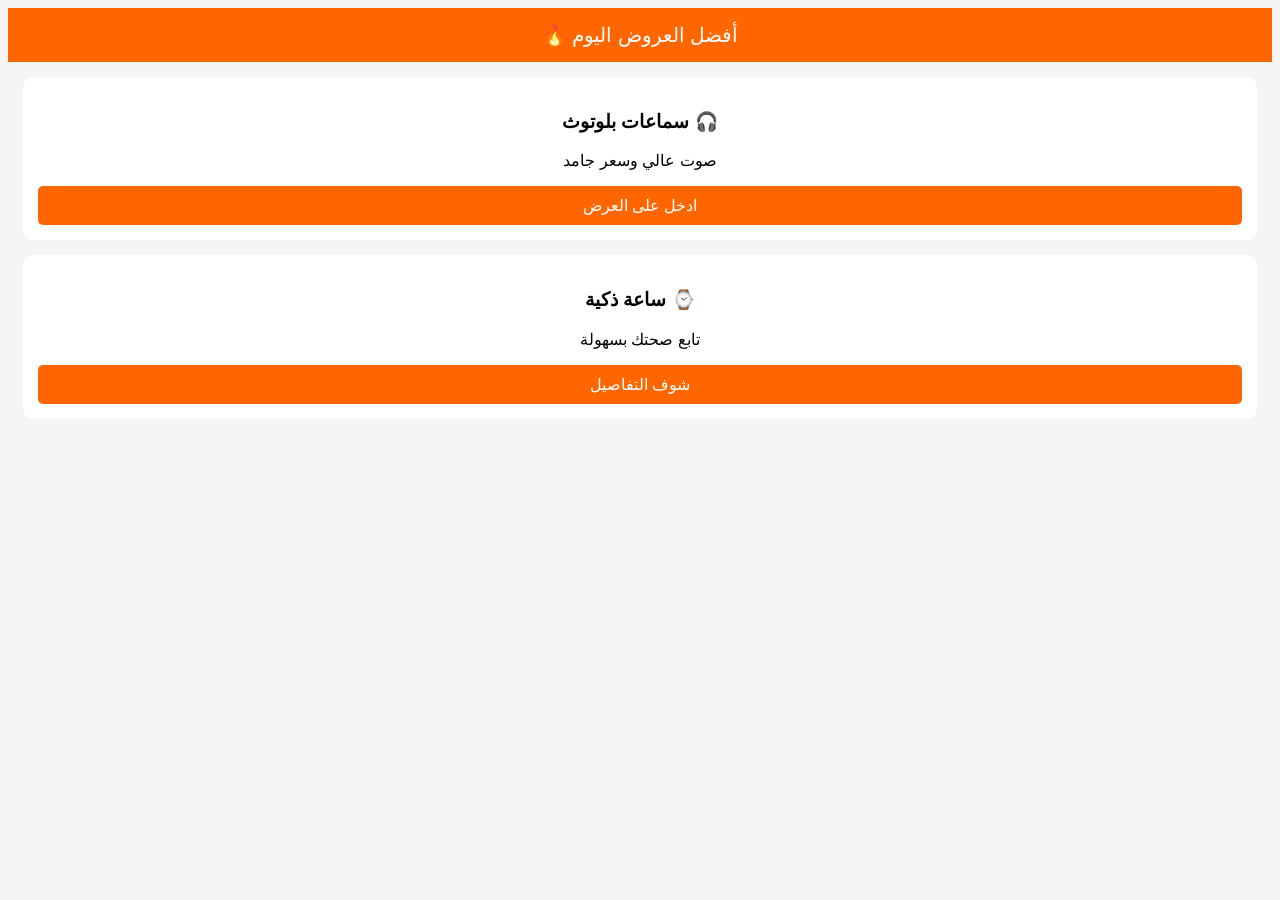
==== links.html @ 092e5cf6 "Add links.html for promotional offers" ====
<!DOCTYPE html>
<html lang="ar">
<head>
<meta charset="UTF-8">
<meta name="viewport" content="width=device-width, initial-scale=1.0">
<title>روابط العروض</title>

<style>
body {
  font-family: Arial;
  background: #f5f5f5;
  text-align: center;
}

header {
  background: #ff6600;
  color: white;
  padding: 15px;
  font-size: 20px;
}

.link-box {
  background: white;
  margin: 15px;
  padding: 15px;
  border-radius: 10px;
}

a {
  display: block;
  margin-top: 10px;
  padding: 10px;
  background: #ff6600;
  color: white;
  text-decoration: none;
  border-radius: 5px;
}
</style>

</head>

<body>

<header>🔥 أفضل العروض اليوم</header>

<div class="link-box">
  <h3>سماعات بلوتوث 🎧</h3>
  <p>صوت عالي وسعر جامد</p>
  <a href="https://s.click.aliexpress.com/e/_c4D9gnMz" target="_blank">
    ادخل على العرض
  </a>
</div>

<div class="link-box">
  <h3>ساعة ذكية ⌚</h3>
  <p>تابع صحتك بسهولة</p>
  <a href="https://s.click.aliexpress.com/e/_c3lSyV4d" target="_blank">
    شوف التفاصيل
  </a>
</div>

</body>
</html>
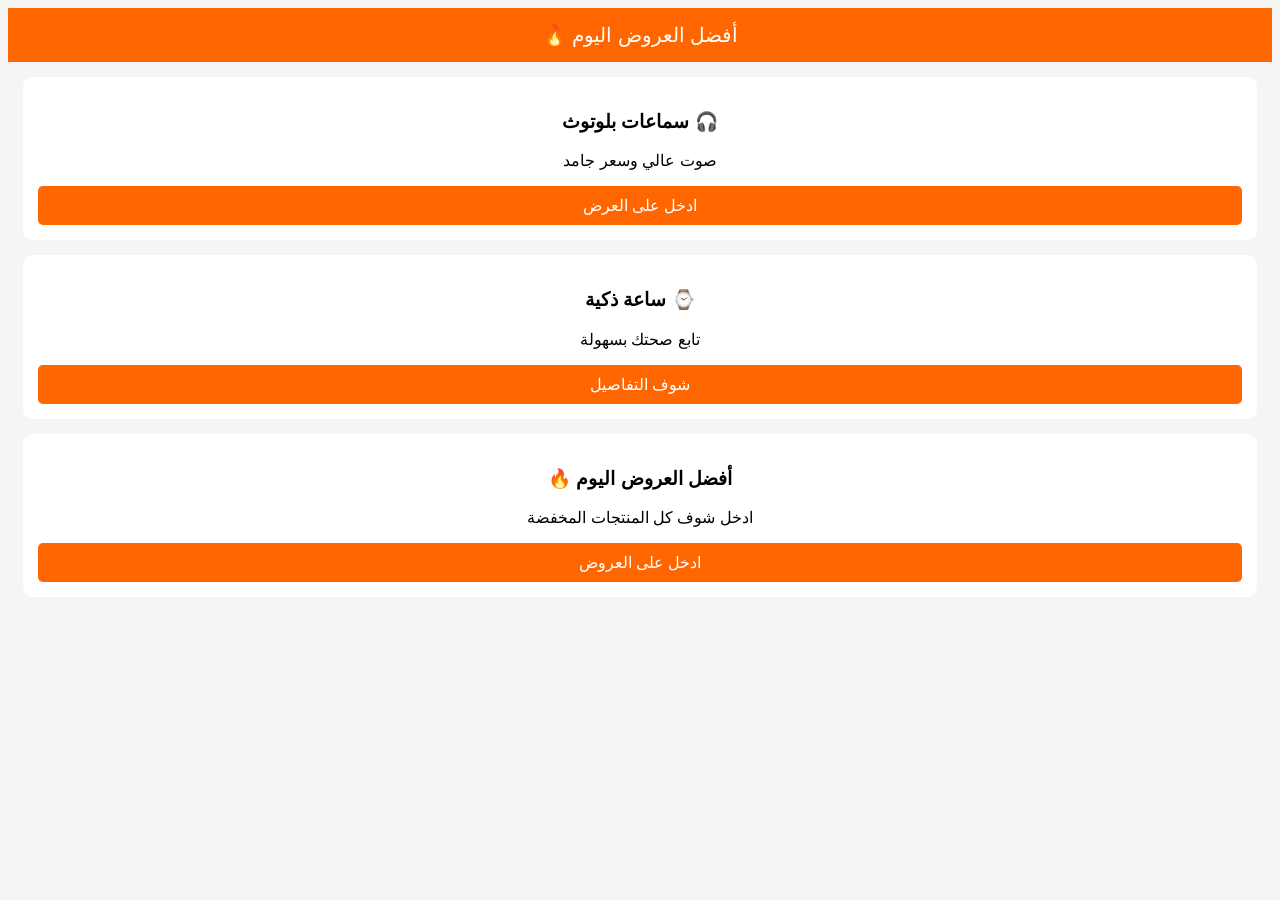
==== commit e6163b47: "Add promotional section for today's best offers" ====
--- a/links.html
+++ b/links.html
@@ -61,3 +61,11 @@
 
 </body>
 </html>
+
+<div class="link-box">
+  <h3>🔥 أفضل العروض اليوم</h3>
+  <p>ادخل شوف كل المنتجات المخفضة</p>
+  <a href="https://s.click.aliexpress.com/e/_c4D9gnMz" target="_blank">
+    ادخل على العروض
+  </a>
+</div>
